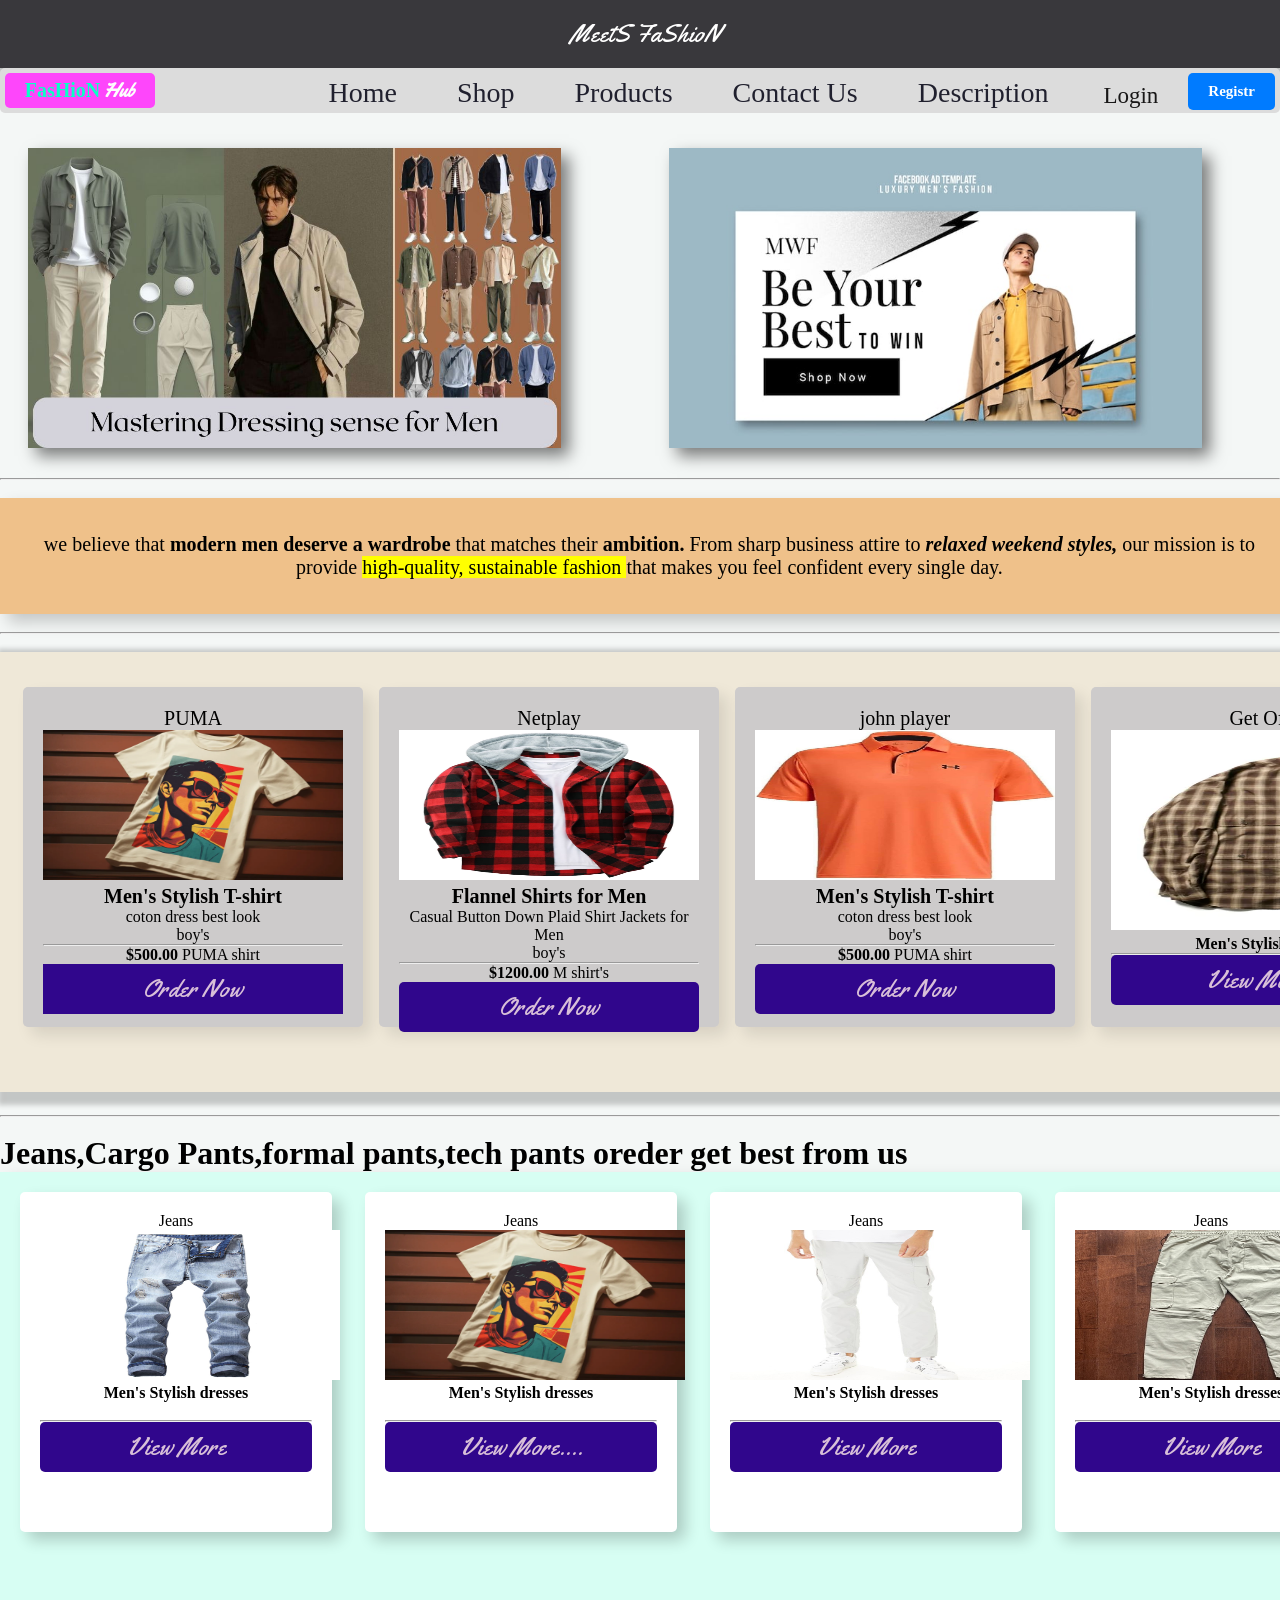
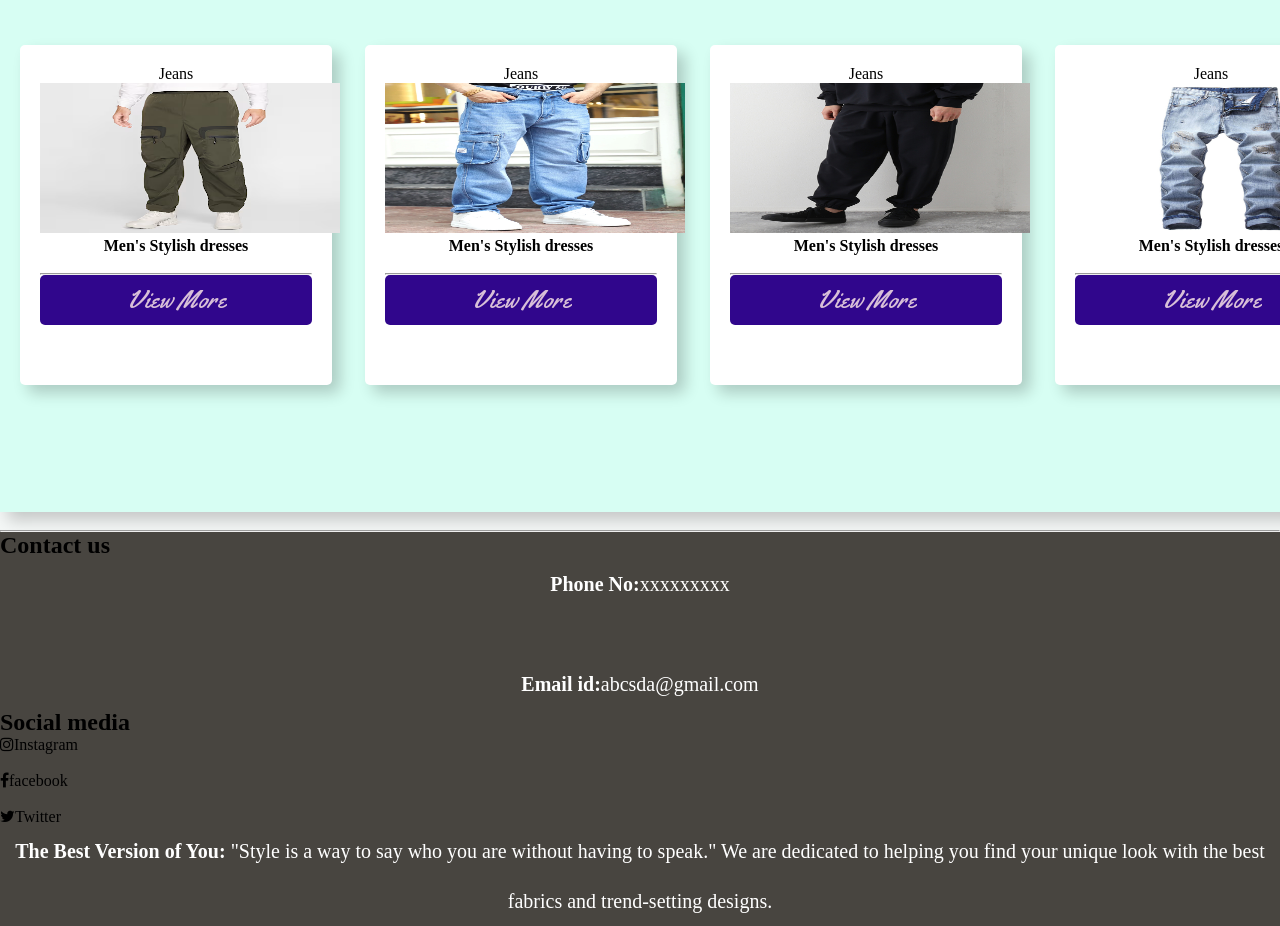
==== mainProgram.htm @ 5b2c643e "new file Ecommerces" ====
<!--- This is the simple webpage useing HTML Elements,tags, inline CSS and External CSS.Webpage is like a E-commerece --->
<!---1st Assignment  Web Technologies --->


<!DOCTYPE html>
<html lang="en">
<head>
    <meta charset="UTF-8">
    <meta name="viewport" content="width=device-width, initial-scale=1.0">
    <title>E-commerce webpage</title>
	
    <!--- THIS LINK IS DESIGN THE FONT FAMILY --->

    <link rel="preconnect" href="https://fonts.googleapis.com">
    <link rel="preconnect" href="https://fonts.gstatic.com" crossorigin>
    <link href="https://fonts.googleapis.com/css2?family=Monsieur+La+Doulaise&family=Yellowtail&display=swap" rel="stylesheet">

    <!--Social Meadia  logo from font awesome -->
    <link rel="stylesheet" href="https://cdnjs.cloudflare.com/ajax/libs/font-awesome/4.7.0/css/font-awesome.min.css">

    <!--- CSS LINK --->
    <link rel="stylesheet" href="style11.css">


</head>
<body>

    <!--- under the body tag there are all type of contents here -->

    <header >
		<p >MeetS FaShioN</p>
		<!-- How to set the logo top of the left side with max-width and height -->
		<!--- i try to fix it there was error "the position  will change of login , registr , p(Paragraph) will remove
		  ( line-height of p)   --->
     	<!---<img src="logo12.jpg" class="image" width="100px"  height="80px" alt="cmp_Logo"/> --->
	     
		<a href="newfrom.htm" target="_blank" class="button-link1">Registr</a>
    	<a href="index.htm" target="_blank" class="button-link">Login</a>
    	
    </header>
	<!---here also what i mention in aunchor tag  first that will visible on last in webpage  -->
        <nav >
            <a href="contact.htm" class="btn">Description</a>
            <a href="contact.htm" class="btn">Contact Us</a>
 	    	<a href="products.htm" class="btn">Products</a>
            <a href="contact.htm" class="btn">Shop</a>
            <a href="mainpage.htm" class="btn">Home</a>

	    <h4 style="color:#0affc6; ">FasHioN<span style="color:#fdfdfd; font-family:  Yellowtail, cursive">  <strong>Hub</strong></span></h4>

        </nav>

	<!-- here using division tag there set the image left anf right side-->
	<div class="flex-container">
	<img src="dressing.jpeg" class="frames" alt="looksdesigns"><br>
	<img src="shopNow.jpeg" class="frames" alt="looksdesigns">
	</div>
	<hr>
	<br>

	<!---paragraph uses all text tags-->
	<p class="para">
		    we believe that<b> modern men deserve a wardrobe </b> that matches their <b> ambition.</b> 
    		From sharp business attire to <strong> <em> relaxed weekend styles,</em> </strong> our mission is to 
    		provide <mark> high-quality, sustainable fashion </mark> that makes you feel confident every single day.
		</p>

	<!--brake for next line and  horizontal tag for line-->	
	<br><hr><br>
	
	<!--- container here uses flexbox for slides one deminasional-->
	<div class="container">

		<div class="box">
			<p style="font-size: 20px;">PUMA<br>
			<img src="T-shirt.webp" alt="fashionLogo" width="300px" height="150px" title="coton"><br>
			<b>Men's Stylish T-shirt</b></p>
			<p >coton dress best look<br>boy's<br><hr><strong> $500.00 </strong> PUMA shirt</p>

			<!--desing button tag using Inline css-->
			<button style="height: 50px; width: 100% ; background-color:#30068C; font-size: 25px; color: thistle; font-family: 'Yellowtail', cursive; border: none; cursor: pointer;">Order Now </button>
		</div>

	
		<div class="box">
			<p style="font-size: 20px;">Netplay<br>
			<img src="shirtSq.avif" alt="fashionLogo" width="300px" height="150px" title="coton"><br>
			<b>Flannel Shirts for Men </b> </p>
			<p>Casual Button Down Plaid Shirt Jackets for Men<br>boy's<br><hr><strong> $1200.00 </strong> M shirt's</p>

			<button style="height: 50px; width: 100% ; background-color:#30068C; font-size: 25px; color: thistle; font-family: 'Yellowtail', cursive; border: none; cursor: pointer; border-radius: 5px;">Order Now </button>
		</div>
		
	
		<div class="box">

			<p style="font-size: 20px;">john player<br>
			<img src="orengeshirt.jpg" alt="fashionLogo" width="300px" height="150px" title="coton"><br>
			<b>Men's Stylish T-shirt</b></p>
			<p >coton dress best look<br>
			boy's<br><hr>
			<strong> $500.00 </strong> PUMA shirt</p>

			<button style="height: 50px; width: 100% ; background-color:#30068C; font-size: 25px; color: thistle; font-family: 'Yellowtail', cursive; border: none; cursor: pointer; border-radius: 5px;">Order Now </button>
		</div>

		<div class="box">

			<p style="font-size: 20px;">Get Offer<br>
			<img src="Chuck's.webp" alt="dress_image" width="400px" height="200px" title="coton" >
			<p><b>Men's Stylish dresses</b></p>
			<hr>

			<button style="height: 50px; width: 100% ; background-color:#30068C; font-size: 25px; color: thistle; font-family: 'Yellowtail', cursive; border: none; cursor: pointer; border-radius: 5px;">View More....</button>

		</div>

	</div>

	<br><hr><br>
	<h1>Jeans,Cargo Pants,formal pants,tech pants oreder get best from us </h1>
<!--- grid calss here uses grid for slides two deminasional-->
	<div class="grid1">
	
		<div class="section1">
			<p>Jeans</p>
			<img src="jeans2.jpg" alt="fashionLogo" width="300px" height="150px" title="coton">
			<p><b>Men's Stylish dresses</b></p>
			<br><hr>
			<button style="height: 50px; width: 100% ; background-color:#30068C; font-size: 25px; color: thistle; font-family: 'Yellowtail', cursive; border: none; cursor: pointer; border-radius: 5px;">View More </button>
		</div>

		<div class="section1">
			<p>Jeans</p>
			<img src="T-shirt.webp" alt="fashionLogo" width="300px" height="150px" title="coton">
			<p><b>Men's Stylish dresses</b></p>
			<br><hr>
			<button style="height: 50px; width: 100% ; background-color:#30068C; font-size: 25px; color: thistle; font-family: 'Yellowtail', cursive; border: none; cursor: pointer; border-radius: 5px;">View More....</button>
		</div>

		<div class="section1">
			<p>Jeans</p>
			<img src="Tech1.jpg" alt="fashionLogo" width="300px" height="150px" title="coton">
			<p><b>Men's Stylish dresses</b></p>
			<br><hr>
			<button style="height: 50px; width: 100% ; background-color:#30068C; font-size: 25px; color: thistle; font-family: 'Yellowtail', cursive; border: none; cursor: pointer; border-radius: 5px;">View More </button>
		</div>
		
		<div class="section1">
			<p>Jeans</p>
			<img src="pants.jpg" alt="fashionLogo" width="300px" height="150px" title="coton">
			<p><b>Men's Stylish dresses</b></p>
			<br><hr>
			<button style="height: 50px; width: 100% ; background-color:#30068C; font-size: 25px; color: thistle; font-family: 'Yellowtail', cursive; border: none; cursor: pointer; border-radius: 5px;">View More </button>
		</div>

		<div class="section1">
			<p>Jeans</p>
			<img src="cargo.avif" alt="fashionLogo" width="300px" height="150px" title="coton">
			<p><b>Men's Stylish dresses</b></p>
			<br><hr>
			<button style="height: 50px; width: 100% ; background-color:#30068C; font-size: 25px; color: thistle; font-family: 'Yellowtail', cursive; border: none; cursor: pointer; border-radius: 5px;">View More </button>
		</div>

		<div class="section1">
			<p>Jeans</p>
			<img src="tech_jeans.webp" alt="fashionLogo" width="300px" height="150px" title="coton">
			<p><b>Men's Stylish dresses</b></p>
			<br><hr>
			<button style="height: 50px; width: 100% ; background-color:#30068C; font-size: 25px; color: thistle; font-family: 'Yellowtail', cursive; border: none; cursor: pointer; border-radius: 5px;">View More </button>
		</div>

		<div class="section1">
			<p>Jeans</p>
			<img src="black.jpg" alt="fashionLogo" width="300px" height="150px" title="coton">
			<p><b>Men's Stylish dresses</b></p>
			<br><hr>
			<button style="height: 50px; width: 100% ; background-color:#30068C; font-size: 25px; color: thistle; font-family: 'Yellowtail', cursive; border: none; cursor: pointer; border-radius: 5px;">View More </button>
		</div>

		<div class="section1">
			<p>Jeans</p>
			<img src="jeans2.jpg" alt="fashionLogo" width="300px" height="150px" title="coton">
			<p><b>Men's Stylish dresses</b></p>
			<br><hr>
			<button style="height: 50px; width: 100% ; background-color:#30068C; font-size: 25px; color: thistle; font-family: 'Yellowtail', cursive; border: none; cursor: pointer; border-radius: 5px;">View More </button>
		</div>
	</div>
	
<br><hr>
	
	<footer>
		<h2>Contact us</h2>
		<p><strong>Phone No:</strong>xxxxxxxxx<br><br>
		<strong>Email id:</strong>abcsda@gmail.com
		</p>

		<h2>Social media</h2>
		 <!--- Add icon library--->

		<!--- Instagram --->
		<a href="https://www.instagram.com/" target="_balnk" class="fa fa-instagram">Instagram</a><br/><br/>

		<!--- Facebook --->
		<a href="https:/www.facebook.com" target="_balnk" class="fa fa-facebook">facebook</a><br/><br/>
		
		<!--- twitter --->
		<a href="https://x.com/?lang=en" target="_balnk" class="fa fa-twitter">Twitter</a><br>
	

		 <p><strong>The Best Version of You:</strong> "Style is a way to say who you are without having to speak." 
    		We are dedicated to helping you find your unique look with the best fabrics and trend-setting designs.</p>
	</footer>
		
		
</body>
</html>
---- style11.css ----
@media screen and (max-width: 1025px) {
	body{
		background-color: var(--bg-color);
	}
}
:root {
  --primary-color: #007bff;
  --bg-color: #f4f7f6;
}
*{ margin: 0; }

body { background: var(--bg-color); }

header{
	width:100%;
	height:68px;
	background-color: #39383c;
  	box-shadow: 0px 8px 15px rgba(0, 0, 0, 0.5);
}
header p{
	color: white;
	font-size: 25px;
	text-align: center;
	font-family: 'Yellowtail', cursive;
	line-height: 68px; /* This must match the header height to center vertically */
	margin-left: 10px;
}
header+img{
	border: none;
	border-radius: 8px;
	padding-bottom: 20px;
}
.button-link1{
	  background: var(--primary-color); 
  	  color: white; 
  	  border: none; 
  	  padding: 10px 20px; 
	  font-size: 15px;
  	  border-radius: 5px; 
	  font-weight: bold;
  	  cursor: pointer;
	  margin:5px;
	  float:right;
	  
}
.button-link1:hover{
 	 transform: translateY(-5px); 
	 background-color:rgb(210, 126, 126);	
}
.button-link{
  	  color: rgb(24, 23, 23); 
  	  border: none; 
  	  padding: 10px 20px; 
  	  border-radius: 5px; 
	  font-size: 23px;
  	  cursor: pointer;
	  margin:5px;
	  float:right;
	  
}
nav{
	width:100%;
	height:45px;  
	font-size: 17px;
	background-color: rgb(220, 220, 220);
	border-radius: 5px;  
	margin-bottom: 5px;

}
h4{
	width:150px;
	height:35px;
	background-color: rgb(254, 70, 251);
	line-height: 35px;            /* This must match the height to center vertically */
	float:left;
	text-align:center;
	margin: 5px;
	border-radius: 5px; 
	font-size:20px;  

}

.btn{
	  height:10px;
	  line-height: 10px; 
  	  color: #20202E; 
  	  border: none; 
  	  padding: 10px 20px; 
  	  border-radius: 5px; 
  	  cursor: pointer;
	  float:right;
	  margin:10px
}
.btn:hover{
 	 transform: translateY(-5px); 
	 background-color:rgb(210, 126, 126);	
}
.flex-container{
	display: flex;
	flex-direction: row;
	gap: 20px;
	padding: 20px;
}

.frames{
	width: 100%;
	height: 300px;
	box-shadow: 8px 8px 15px rgba(0, 0, 0, 0.5);
	margin: 10px  8px 10px;
	margin-right: 60px;
	margin-bottom: 10px;
}

.para{
	width: 96%;
	height: auto;
	background-color: rgb(239, 193, 138);
	font-size: 20px;
    box-shadow: 8px 8px 15px rgba(0, 0, 0, 0.2);
	text-align: center;
	padding: 35px;
	
}
.container{
	width:98%;
	height:400px;
	background-color: rgb(239, 232, 216);
	box-shadow: 6px 5px 5px 8px rgba(0, 0, 0, 0.2);
	margin-bottom: 5px;
	display: flex;
	flex-direction:row;
	gap: 10px;
	padding:20px;
}
.box{
	
	width: 25%;
	height: 300px;
	background-color: rgb(205, 203, 203);
	border-radius: 5px;  
	box-shadow: 8px 8px 15px rgba(0, 0, 0, 0.1);
	padding: 20px;
	margin: 3px;
	margin-top: 15px;
	text-align: center;	
}
.box:hover{
 	 transform: translateY(-5px); 
	 box-shadow: 8px 8px 15px rgba(0, 0, 0, 0.5);	
}
.grid1{
	width: 100%;
	height: 900px;
	background-color: #d5fff4ec;
	display: grid;
	grid-template-columns: repeat(4,1fr);
	box-shadow: 8px 8px 15px rgba(0, 0, 0, 0.2);
	gap:5px;
	padding: 20px;

}
.section1{
		
	width: 80%;
	height: 300px;
	background-color: rgb(255, 255, 255);
	border-radius: 5px;  
	box-shadow: 8px 8px 15px rgba(0, 0, 0, 0.2);
	padding: 20px;
	text-align: center;	
}
.section1:hover{
 	 transform: translateY(-5px); 
	 box-shadow: 8px 8px 15px rgba(0, 0, 0, 0.5);	
}
footer{
	width: 100%;
	height: auto;
	background-color: rgb(72, 69, 64);
}
footer p{
	color: white;
	font-size: 20px;
	text-align: center;
	line-height: 50px; /* Adjust this value to vertically center the text */
}
a{
	text-decoration: none;
	color: black;
	font-size: 28px
}
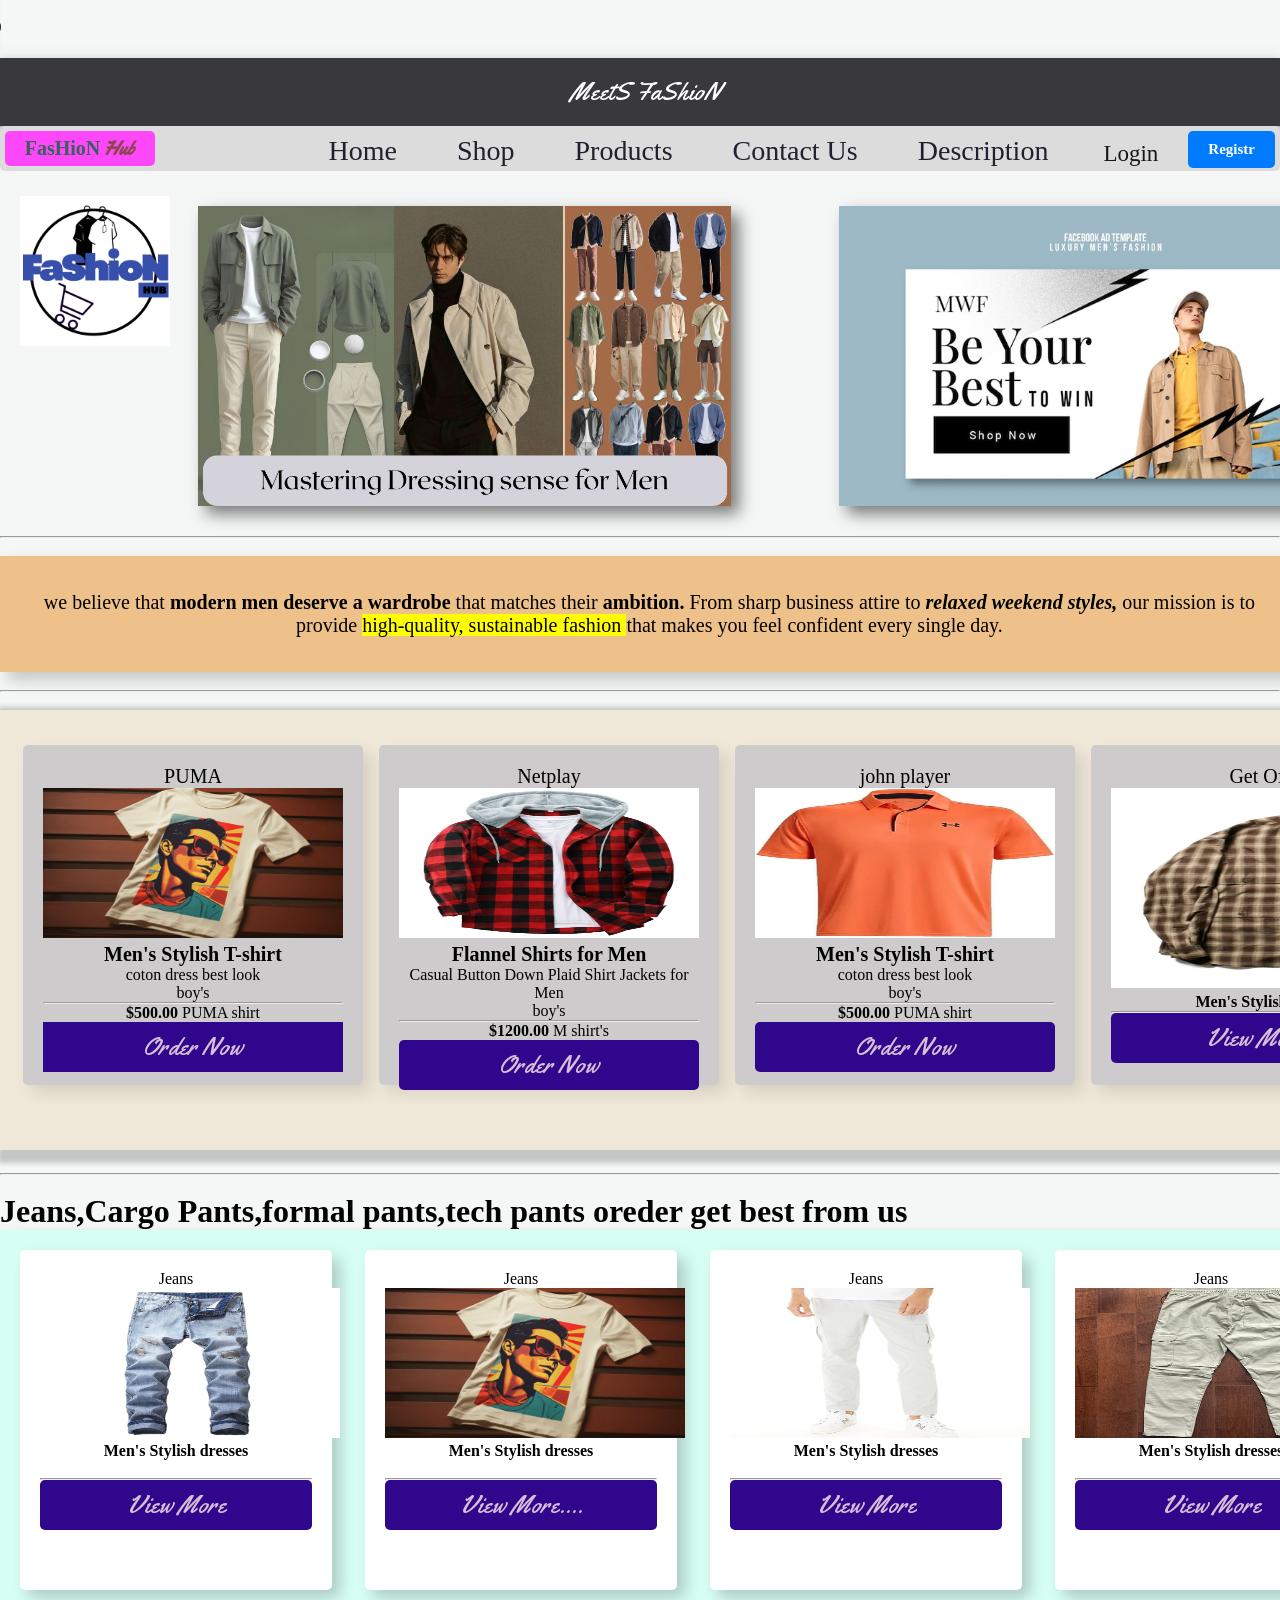
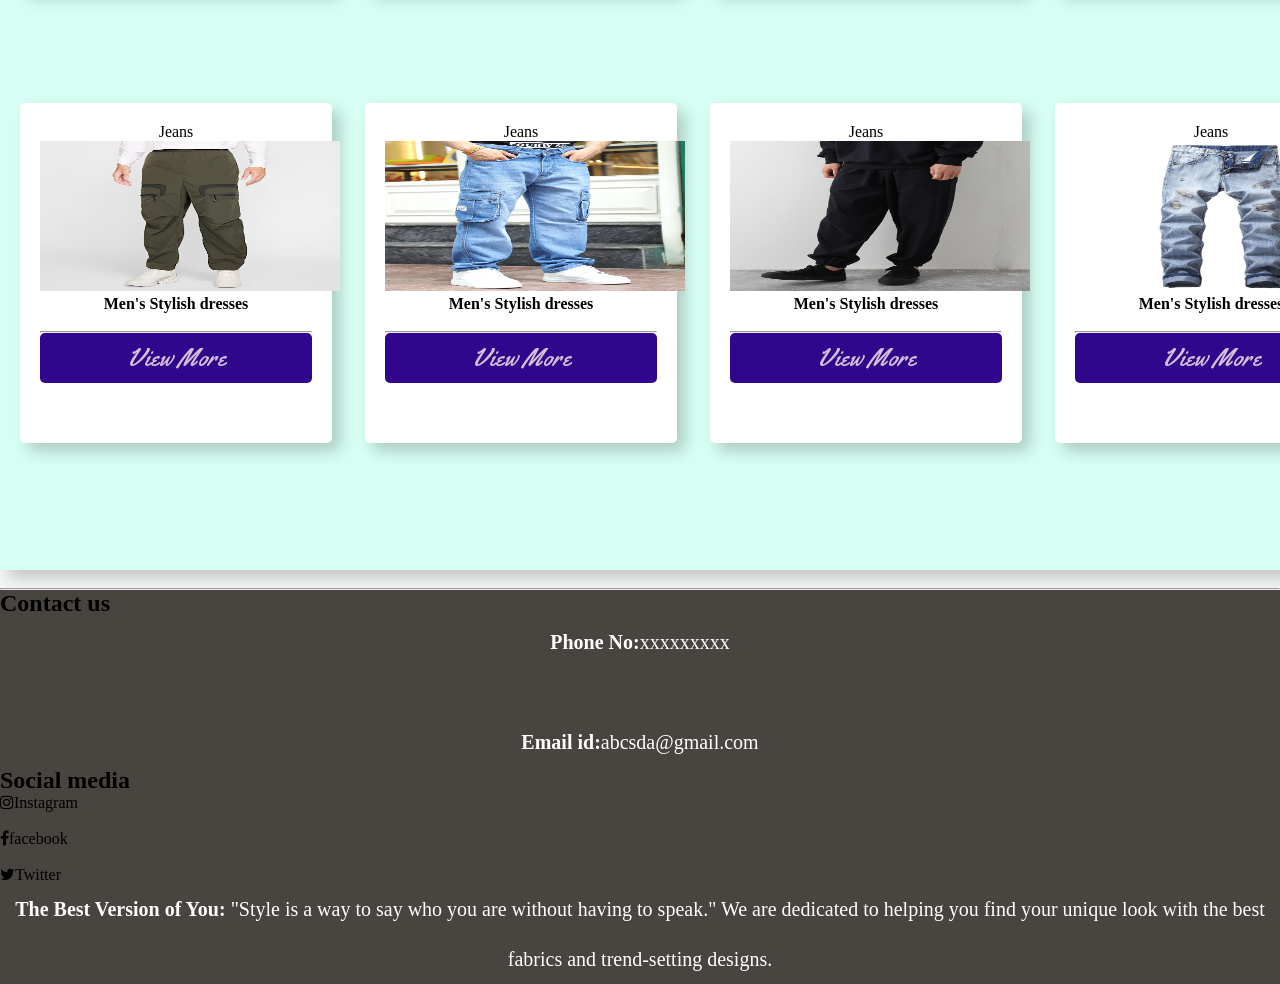
==== commit 13868f2e: "Update audio controls and header styles in HTML" ====
--- a/mainProgram.htm
+++ b/mainProgram.htm
@@ -24,11 +24,13 @@
 
 </head>
 <body>
-
+	<audio controls>
+		<source src="Audio1.mpeg" type="mpeg">this audio not support this apge
+	</audio>
     <!--- under the body tag there are all type of contents here -->
 
     <header >
-		<p >MeetS FaShioN</p>
+		<p>MeetS FaShioN</p>
 		<!-- How to set the logo top of the left side with max-width and height -->
 		<!--- i try to fix it there was error "the position  will change of login , registr , p(Paragraph) will remove
 		  ( line-height of p)   --->
@@ -46,12 +48,13 @@
             <a href="contact.htm" class="btn">Shop</a>
             <a href="mainpage.htm" class="btn">Home</a>
 
-	    <h4 style="color:#0affc6; ">FasHioN<span style="color:#fdfdfd; font-family:  Yellowtail, cursive">  <strong>Hub</strong></span></h4>
+	     <h4 style="color:#356358; ">FasHioN<span style="color:#874949; font-family:  Yellowtail, cursive">  <strong>Hub</strong></span></h4>
 
         </nav>
 
 	<!-- here using division tag there set the image left anf right side-->
 	<div class="flex-container">
+	<img src="fashionlogo.jpeg" width="300px" height="150px">
 	<img src="dressing.jpeg" class="frames" alt="looksdesigns"><br>
 	<img src="shopNow.jpeg" class="frames" alt="looksdesigns">
 	</div>
@@ -214,4 +217,4 @@
 		
 		
 </body>
-</html>+</html>
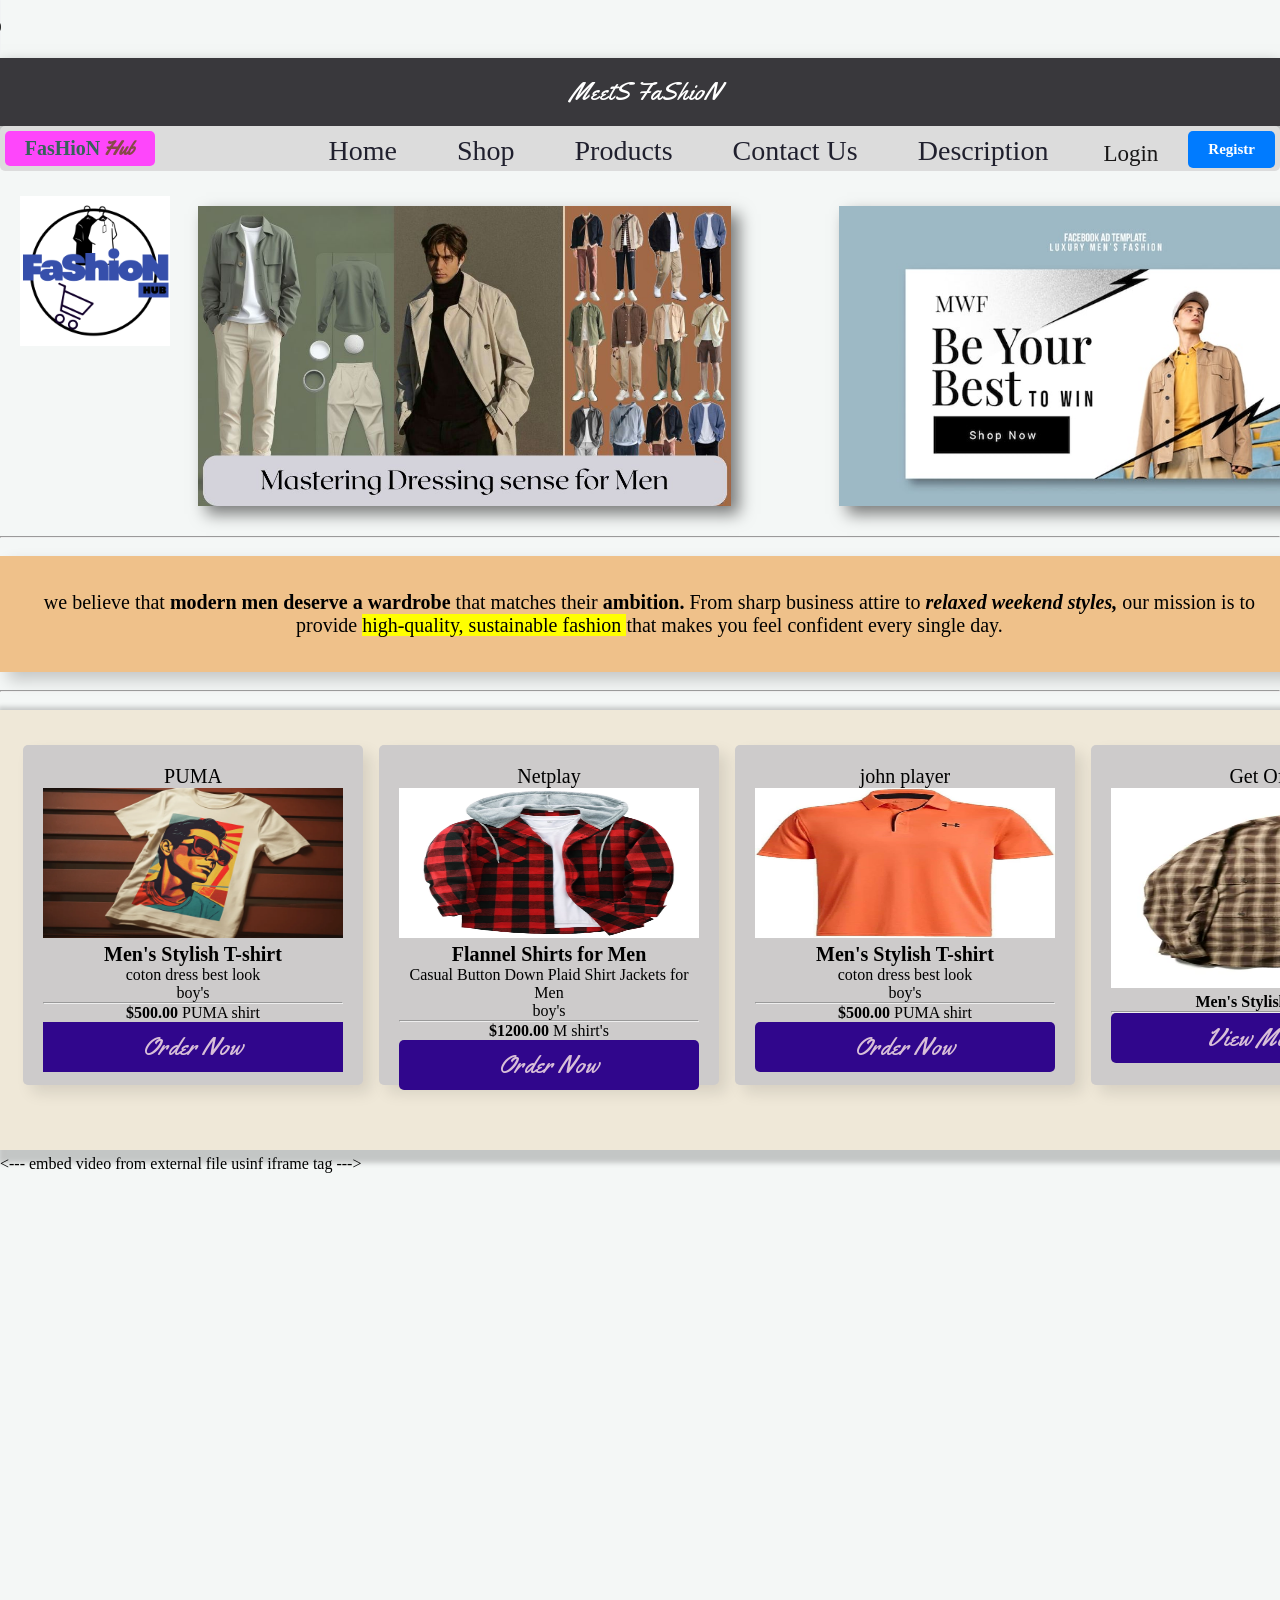
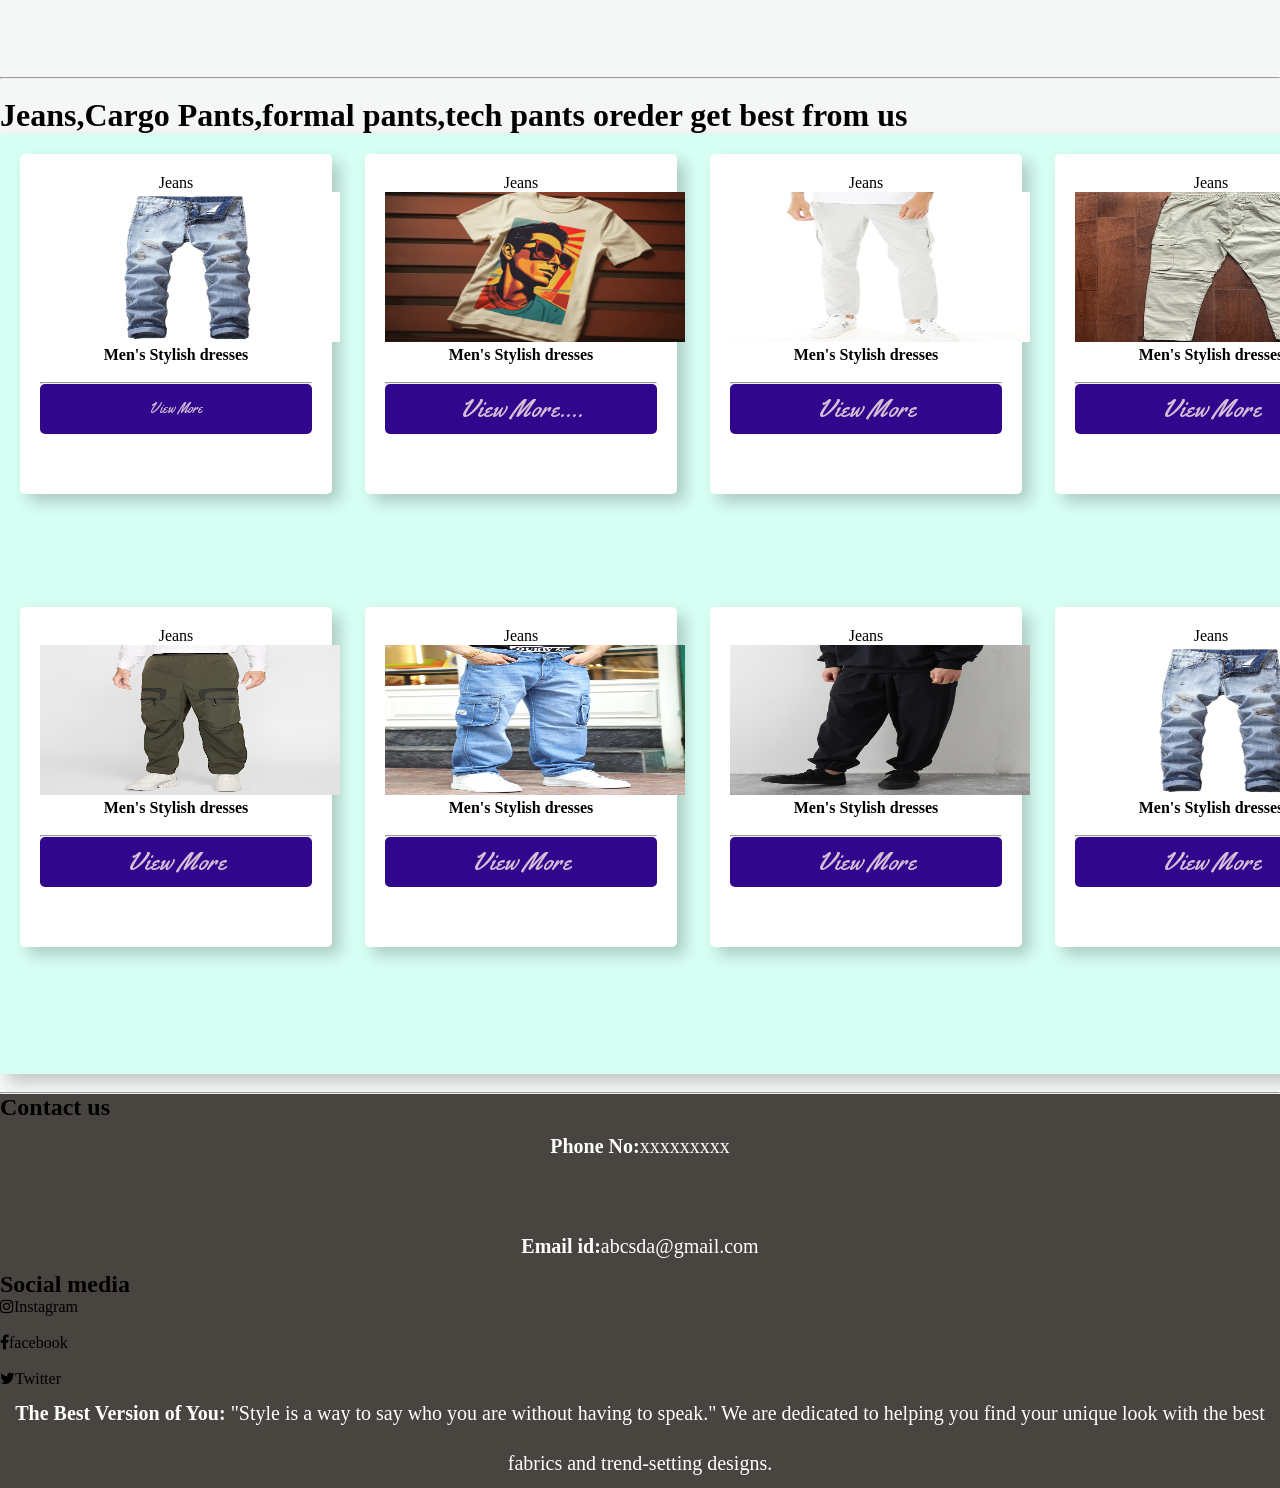
==== commit 45589831: "Embed YouTube video and fix button styleadd" ====
--- a/mainProgram.htm
+++ b/mainProgram.htm
@@ -120,6 +120,8 @@
 
 	</div>
 
+	<---  embed video from external file usinf iframe tag --->
+     <iframe width="100%" height="500px" src="https://www.youtube.com/watch?v=75nNqaNOYrs" title="YouTube video player" frameborder="0" ></iframe>
 	<br><hr><br>
 	<h1>Jeans,Cargo Pants,formal pants,tech pants oreder get best from us </h1>
 <!--- grid calss here uses grid for slides two deminasional-->
@@ -130,7 +132,7 @@
 			<img src="jeans2.jpg" alt="fashionLogo" width="300px" height="150px" title="coton">
 			<p><b>Men's Stylish dresses</b></p>
 			<br><hr>
-			<button style="height: 50px; width: 100% ; background-color:#30068C; font-size: 25px; color: thistle; font-family: 'Yellowtail', cursive; border: none; cursor: pointer; border-radius: 5px;">View More </button>
+			<button style="height: 50px; width: 100% ; background-color:#30068C; font-sembedize: 25px; color: thistle; font-family: 'Yellowtail', cursive; border: none; cursor: pointer; border-radius: 5px;">View More </button>
 		</div>
 
 		<div class="section1">
